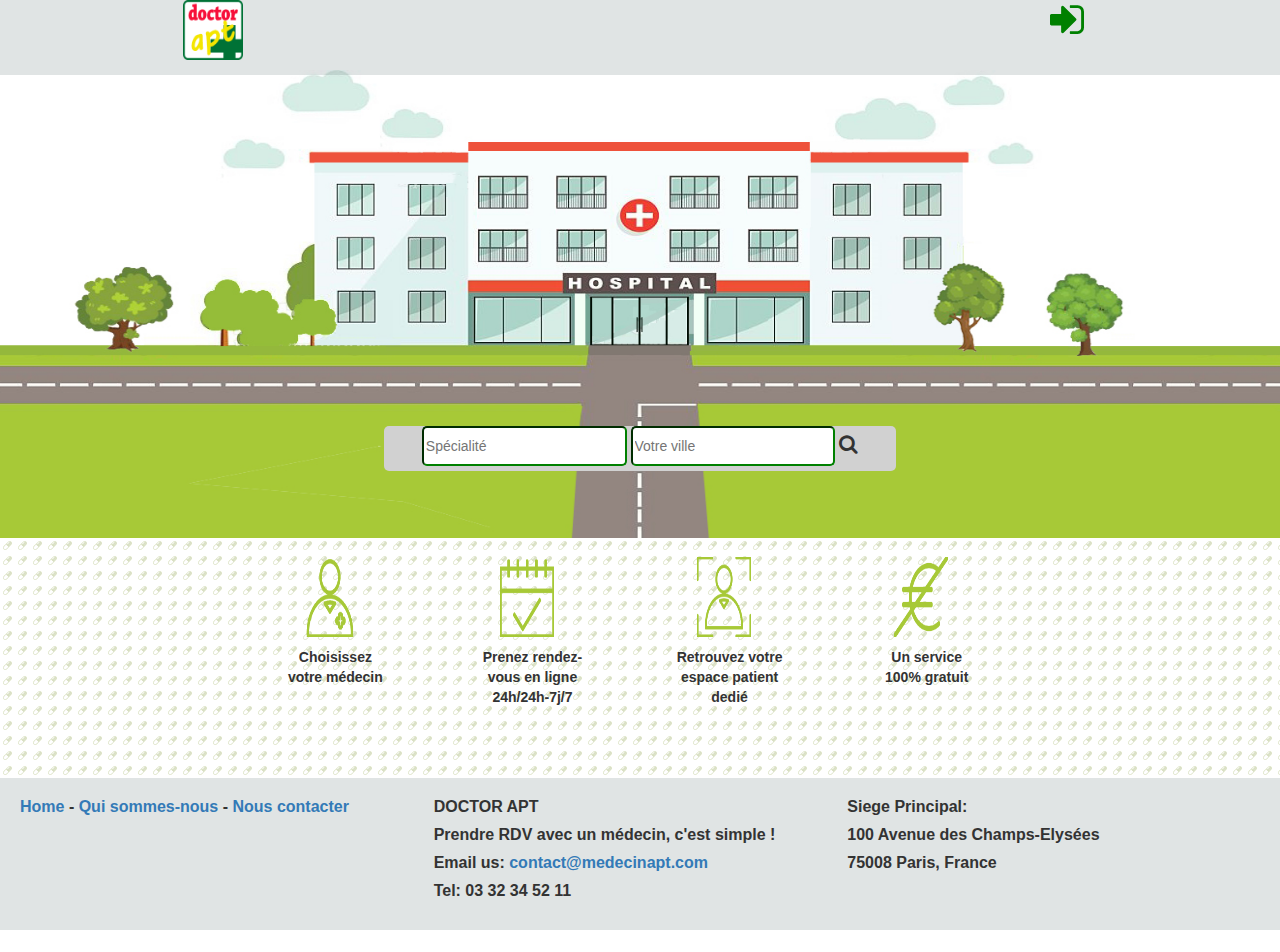
==== apt_priserdv/WebContent/index.html @ f5b25088 "commit" ====
<!DOCTYPE html>
<html>
<head>
	<meta http-equiv="Content-Type" content="text/html; charset=UTF-8"/>
	
	<title>DOCTOR APPOINTMENT</title>
	<link href="css/styles.css" rel="stylesheet" type="text/css">
	<link href="css/footer.css" rel="stylesheet" type="text/css">
	<link rel="stylesheet" href="https://www.w3schools.com/w3css/3/w3.css">
	<link rel="stylesheet" href="https://cdnjs.cloudflare.com/ajax/libs/font-awesome/4.7.0/css/font-awesome.min.css">
	<link rel="stylesheet" href="https://maxcdn.bootstrapcdn.com/bootstrap/3.3.7/css/bootstrap.min.css">
	<script src=”https://maxcdn.bootstrapcdn.com/bootstrap/3.3.4/js/bootstrap.min.js”></script>
	<meta name="viewport" content="width=device-width, initial-scale=1">
	
	<script src="jquery/jquery-3.1.1.js"></script>
	<script src="js/load.js"></script>
	
</head>
<body>
	<div id="apt_header"></div>
	<div id="apt_main"></div>
	<div id="apt_footer"></div>
</body>
</html>
---- apt_priserdv/WebContent/css/styles.css ----
@CHARSET "ISO-8859-1";

body{
	display: block;
	max-width: 1500px;
	margin: auto;
	width: 100%;
}

a{
	cursor:pointer;
}

#apt_header{
	display: block;
	height: 75px;
	width: 100%;
	background-color: rgba(100,120,120,0.2);
	position: fixed;
	z-index:1; 
	top: 0;
}

#apt_header img{
	width: 60px;
	height: 60px;
}

#apt_login{
	width: 80%;
	border-collapse: collapse;
	padding: 3px;
	z-index: 1 !important;
	background-color: #292732;
	opacity: 0.8;
	position: fixed;
	text-align: center;
	padding: 2px;
	margin-left: 10%;
	margin-top: 10%;
}

#frm_login{
	width: 60%;
}

#apt_main_p1{
	height:70%;
	width: 100%;
	background-image : url("../img/hopital.jpg");
 	background-size : cover; 
	background-repeat:no-repeat;
	background-size: 100% 100%; 
	position:relative;
}

#apt_main_searchbar{
	width: 40%;
	height: 45px;
	background-color : #d1d1d1;
	border-radius: 5px;
	position:relative;
	top:80%;
/* 	padding:0; */
/* 	margin:0; */
	margin: auto;
	text-align: center;
}

.searchfield{
	width: 40%;
	height: 40px;
	color:green;
	border-radius: 5px;
	border-color: green green;
	margin: auto;
	display: inline-block;
}

#input1{
/* 	float:left; */
	position:absolute;
/* 	width:33%; */
/* 	height: 80%; */
	color:green;
	border-radius: 3px;
/* 	left:6%; */
/* 	top:10%; */
	border-color: green green;
	margin: auto;
}
#input2{
/* 	float:left; */
	position:absolute;
/* 	width:33%; */
/* 	height: 80%; */
	color:green;
	border-radius: 3px;
/* 	left:39%; */
/* 	top:10%; */
	border-color: green green;
	margin: auto;
}

/* #apt_main_p12 button{ */
/* 	float:left; */
/* 	position:absolute; */
/* 	width:15%; */
/* 	height:80%; */
/* 	left:75%; */
/* 	top:10%; */
/* } */

/* #apt_main_p12 input, textarea { */
/*   background-color : #d1d1d1; */
/* } */

#apt_main_p2{
	width:100%;
	height: 30%;
	background-image:  url("../img/dg.png");
	background-repeat: left top repeat;
	position:relative;
	padding-top:10px;
}
#apt_main_p22 div{
	width:12%;
	height:70%;
	float:left ;
	position:relative;
	margin-top:1%;
	margin-left: 10%;
}
#apt_main_p22 img{
	width:50%;
	height:50%;
	position:relative;
	margin-left:20%;	
}
#apt_main_p22{
	width:70%;
	height:100%;
	float:left;
}
#apt_main_p22 p{
	margin-top:10px;
	font-size:14px;
	font-weight: bold;
	text-align:center;
	position:relative;
}
#apt_main_p21, #apt_main_p23{
	width:15%;
	height:100%;
	float:left
}
#apt_main{
	height: 800px;
	margin-top: -22px;
}

#frm_login{
	margin: auto;
	width: 90%;
}

.input-group{
	margin-top: 7px;
	display: inline-block;
}
---- apt_priserdv/WebContent/css/footer.css ----
footer{
	bottom: 0;
	background-color: rgba(100, 120, 120, 0.2);
	box-shadow: 0 1px 1px 0 rgba(0, 0, 0, 0.12);
	box-sizing: border-box;
	width: 100%;
	text-align: left;
	font: bold 16px sans-serif;
	padding: 20px;
	margin-top: 20px auto;
}

.footer-left,
.footer-center,
.footer-right{
	display: inline-block;
	vertical-align: top;
	width: 33%;
}
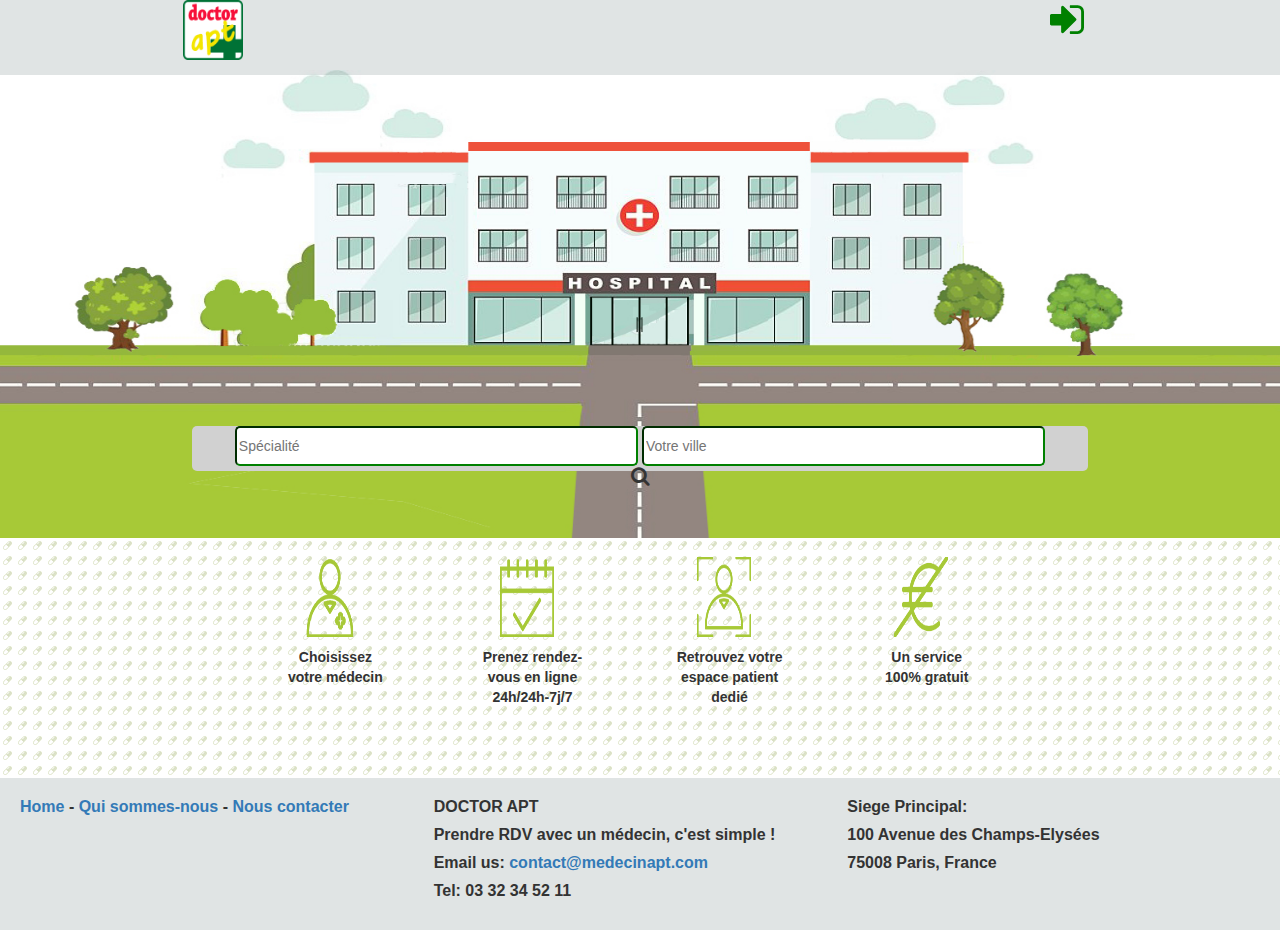
==== commit 6d9c6082: "commit" ====
--- a/apt_priserdv/WebContent/index.html
+++ b/apt_priserdv/WebContent/index.html
@@ -6,6 +6,7 @@
 	<title>DOCTOR APPOINTMENT</title>
 	<link href="css/styles.css" rel="stylesheet" type="text/css">
 	<link href="css/footer.css" rel="stylesheet" type="text/css">
+	<link href="css/mobile.css" rel="stylesheet" type="text/css">
 	<link rel="stylesheet" href="https://www.w3schools.com/w3css/3/w3.css">
 	<link rel="stylesheet" href="https://cdnjs.cloudflare.com/ajax/libs/font-awesome/4.7.0/css/font-awesome.min.css">
 	<link rel="stylesheet" href="https://maxcdn.bootstrapcdn.com/bootstrap/3.3.7/css/bootstrap.min.css">
--- a/apt_priserdv/WebContent/css/mobile.css
+++ b/apt_priserdv/WebContent/css/mobile.css
@@ -0,0 +1,41 @@
+@CHARSET "ISO-8859-1";
+#apt_main_searchbar{
+	display: block;
+	width: 70%;
+	border-radius: 5px;
+	position:relative;
+	top:80%;
+	margin: auto;
+	text-align: center;
+}
+
+.searchfield{
+	width: 45%;
+	height: 40px;
+	color:green;
+	border-radius: 5px;
+	border-color: green green;
+	margin: auto;
+	display: inline-block;
+}
+
+@media (max-width:605px) {
+    #apt_main_searchbar{
+		width: 100%;
+		height: 45px;
+		border-radius: 5px;
+		position:relative;
+		top:70%;
+		margin: auto;
+		text-align: center;
+	}
+    .searchfield{
+		width: 90%;
+		height: 40px;
+		color:green;
+		border-radius: 5px;
+		border-color: green green;
+		margin: 3px auto;
+	}
+}
+
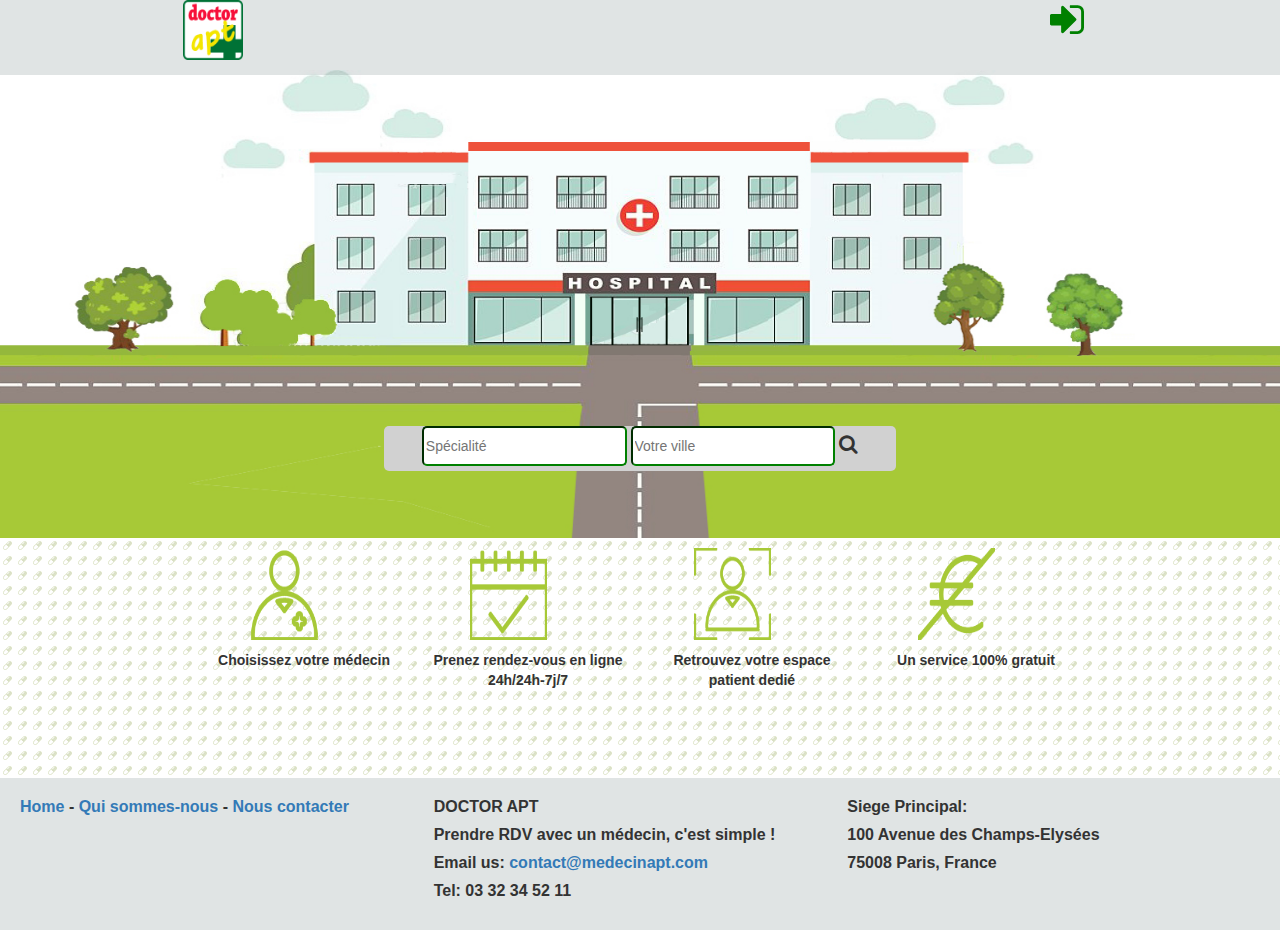
==== commit 41967858: "aa" ====
--- a/apt_priserdv/WebContent/index.html
+++ b/apt_priserdv/WebContent/index.html
@@ -5,8 +5,8 @@
 	
 	<title>DOCTOR APPOINTMENT</title>
 	<link href="css/styles.css" rel="stylesheet" type="text/css">
+	<link href="css/styles1.css" rel="stylesheet" type="text/css">
 	<link href="css/footer.css" rel="stylesheet" type="text/css">
-	<link href="css/mobile.css" rel="stylesheet" type="text/css">
 	<link rel="stylesheet" href="https://www.w3schools.com/w3css/3/w3.css">
 	<link rel="stylesheet" href="https://cdnjs.cloudflare.com/ajax/libs/font-awesome/4.7.0/css/font-awesome.min.css">
 	<link rel="stylesheet" href="https://maxcdn.bootstrapcdn.com/bootstrap/3.3.7/css/bootstrap.min.css">
--- a/apt_priserdv/WebContent/css/styles.css
+++ b/apt_priserdv/WebContent/css/styles.css
@@ -1,11 +1,6 @@
 @CHARSET "ISO-8859-1";
 
-body{
-	display: block;
-	max-width: 1500px;
-	margin: auto;
-	width: 100%;
-}
+
 
 a{
 	cursor:pointer;
@@ -89,31 +84,7 @@
 	border-color: green green;
 	margin: auto;
 }
-#input2{
-/* 	float:left; */
-	position:absolute;
-/* 	width:33%; */
-/* 	height: 80%; */
-	color:green;
-	border-radius: 3px;
-/* 	left:39%; */
-/* 	top:10%; */
-	border-color: green green;
-	margin: auto;
-}
 
-/* #apt_main_p12 button{ */
-/* 	float:left; */
-/* 	position:absolute; */
-/* 	width:15%; */
-/* 	height:80%; */
-/* 	left:75%; */
-/* 	top:10%; */
-/* } */
-
-/* #apt_main_p12 input, textarea { */
-/*   background-color : #d1d1d1; */
-/* } */
 
 #apt_main_p2{
 	width:100%;
@@ -123,17 +94,23 @@
 	position:relative;
 	padding-top:10px;
 }
+#apt_main_p22{
+	width:70%;
+	height:100%;
+	float:left;
+}
 #apt_main_p22 div{
-	width:12%;
+	/*width:12%;
 	height:70%;
-	float:left ;
+	float:left ;*/
+	height:100%;
 	position:relative;
-	margin-top:1%;
-	margin-left: 10%;
+	/*margin-top:1%;
+	margin-left: 10%;*/
 }
 #apt_main_p22 img{
-	width:50%;
-	height:50%;
+	width:40%;
+	height:40%;
 	position:relative;
 	margin-left:20%;	
 }
--- a/apt_priserdv/WebContent/css/styles1.css
+++ b/apt_priserdv/WebContent/css/styles1.css
@@ -0,0 +1,13 @@
+@CHARSET "ISO-8859-1";
+@media screen and (max-width: 500px){
+#apt_login{
+	opacity: 1;
+}
+#apt_main_p2{
+	height:600px;
+}
+#apt_main_p22{
+	
+}
+
+	}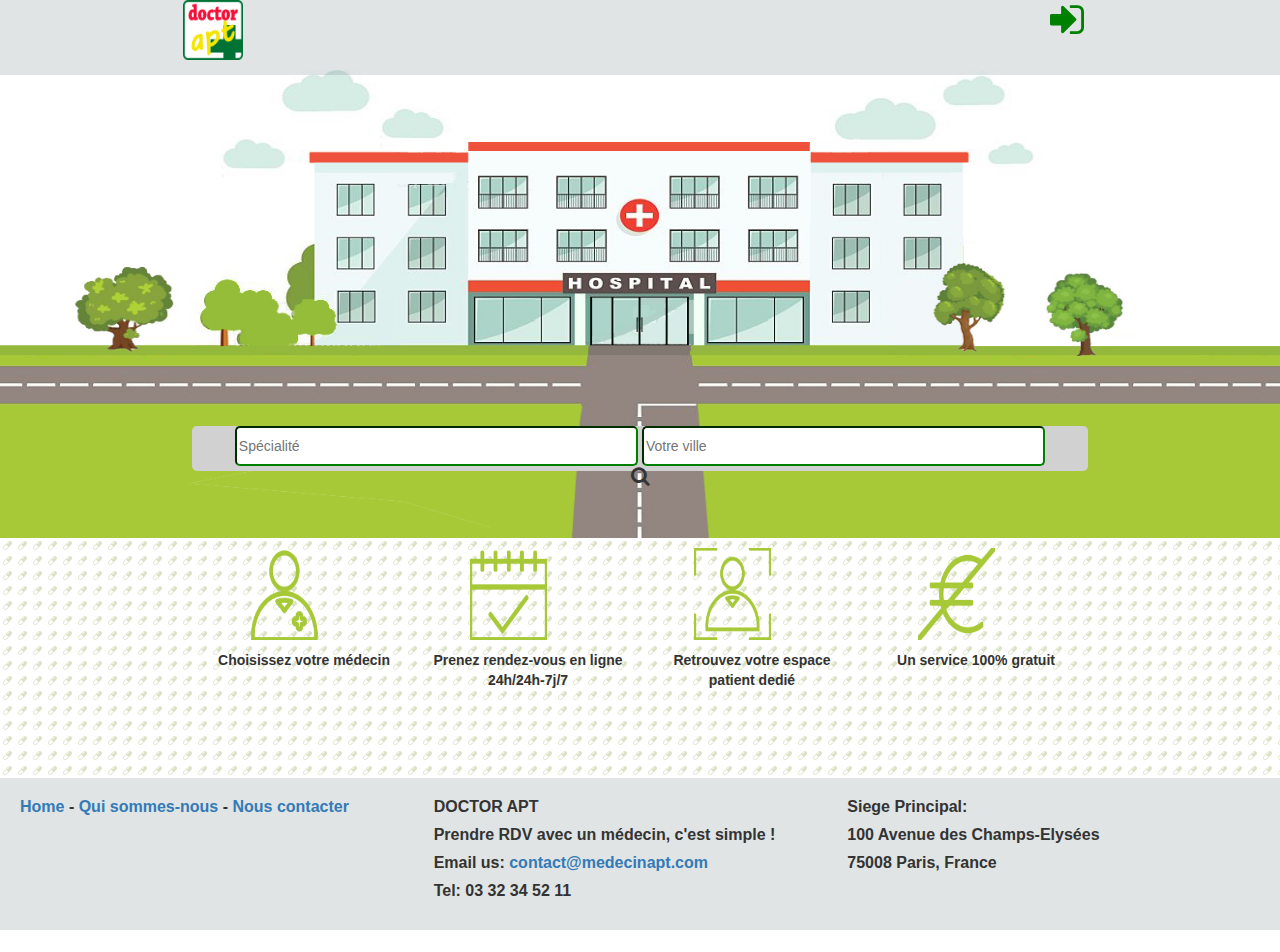
==== commit 5ca0737d: "Merge branch 'master' of https://github.com/nsta9x/appointment.git" ====
--- a/apt_priserdv/WebContent/index.html
+++ b/apt_priserdv/WebContent/index.html
@@ -7,6 +7,7 @@
 	<link href="css/styles.css" rel="stylesheet" type="text/css">
 	<link href="css/styles1.css" rel="stylesheet" type="text/css">
 	<link href="css/footer.css" rel="stylesheet" type="text/css">
+	<link href="css/mobile.css" rel="stylesheet" type="text/css">
 	<link rel="stylesheet" href="https://www.w3schools.com/w3css/3/w3.css">
 	<link rel="stylesheet" href="https://cdnjs.cloudflare.com/ajax/libs/font-awesome/4.7.0/css/font-awesome.min.css">
 	<link rel="stylesheet" href="https://maxcdn.bootstrapcdn.com/bootstrap/3.3.7/css/bootstrap.min.css">
--- a/apt_priserdv/WebContent/css/mobile.css
+++ b/apt_priserdv/WebContent/css/mobile.css
@@ -0,0 +1,41 @@
+@CHARSET "ISO-8859-1";
+#apt_main_searchbar{
+	display: block;
+	width: 70%;
+	border-radius: 5px;
+	position:relative;
+	top:80%;
+	margin: auto;
+	text-align: center;
+}
+
+.searchfield{
+	width: 45%;
+	height: 40px;
+	color:green;
+	border-radius: 5px;
+	border-color: green green;
+	margin: auto;
+	display: inline-block;
+}
+
+@media (max-width:605px) {
+    #apt_main_searchbar{
+		width: 100%;
+		height: 45px;
+		border-radius: 5px;
+		position:relative;
+		top:70%;
+		margin: auto;
+		text-align: center;
+	}
+    .searchfield{
+		width: 90%;
+		height: 40px;
+		color:green;
+		border-radius: 5px;
+		border-color: green green;
+		margin: 3px auto;
+	}
+}
+
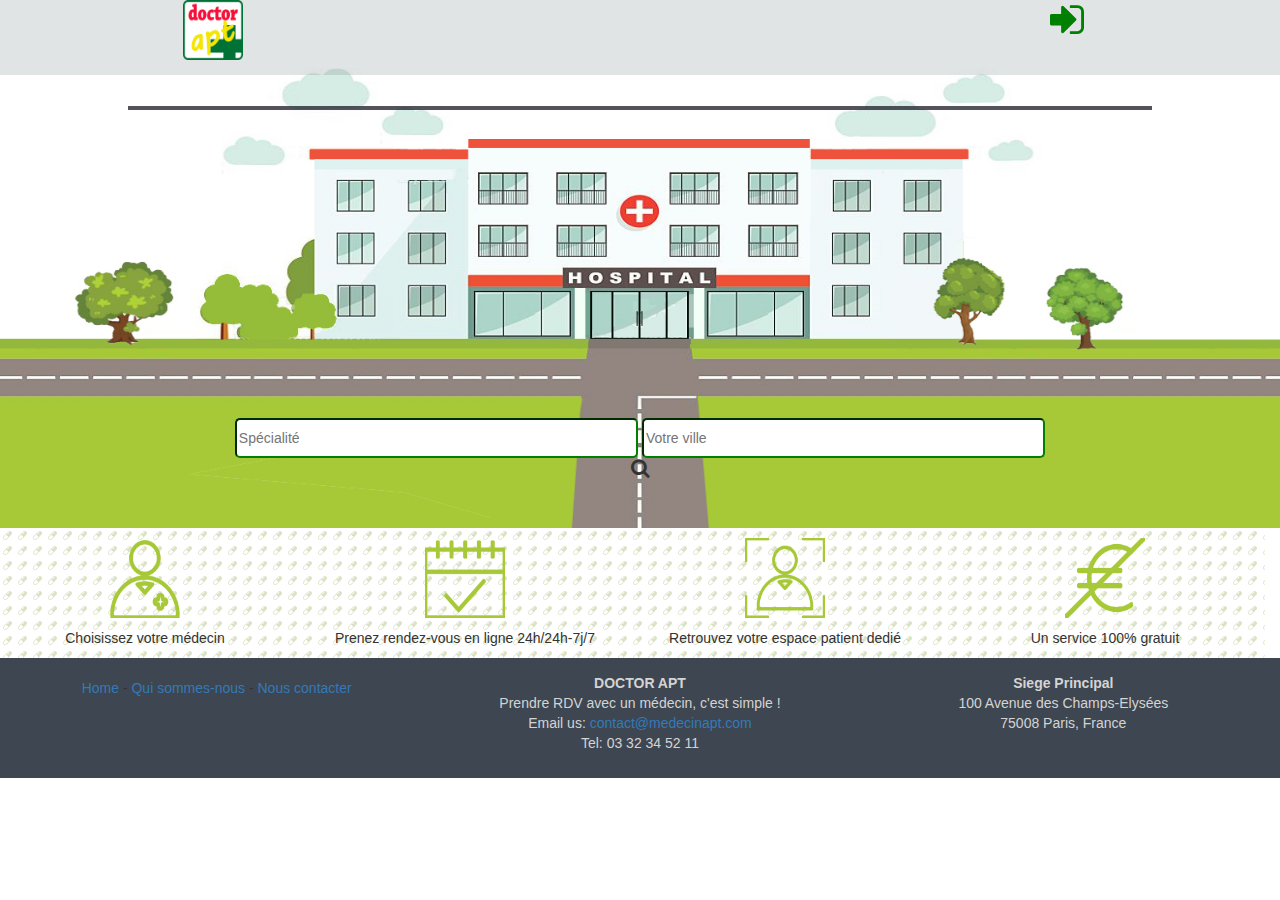
==== commit 1c01c27f: "cm" ====
--- a/apt_priserdv/WebContent/index.html
+++ b/apt_priserdv/WebContent/index.html
@@ -6,7 +6,6 @@
 	<title>DOCTOR APPOINTMENT</title>
 	<link href="css/styles.css" rel="stylesheet" type="text/css">
 	<link href="css/styles1.css" rel="stylesheet" type="text/css">
-	<link href="css/footer.css" rel="stylesheet" type="text/css">
 	<link href="css/mobile.css" rel="stylesheet" type="text/css">
 	<link rel="stylesheet" href="https://www.w3schools.com/w3css/3/w3.css">
 	<link rel="stylesheet" href="https://cdnjs.cloudflare.com/ajax/libs/font-awesome/4.7.0/css/font-awesome.min.css">
--- a/apt_priserdv/WebContent/css/styles.css
+++ b/apt_priserdv/WebContent/css/styles.css
@@ -1,9 +1,11 @@
 @CHARSET "ISO-8859-1";
-
-
 
 a{
 	cursor:pointer;
+}
+
+.center{
+	text-align: center;
 }
 
 #apt_header{
@@ -40,7 +42,7 @@
 }
 
 #apt_main_p1{
-	height:70%;
+	height:550px;
 	width: 100%;
 	background-image : url("../img/hopital.jpg");
  	background-size : cover; 
@@ -50,20 +52,17 @@
 }
 
 #apt_main_searchbar{
-	width: 40%;
-	height: 45px;
-	background-color : #d1d1d1;
+	display: block;
+	width: 70%;
 	border-radius: 5px;
 	position:relative;
 	top:80%;
-/* 	padding:0; */
-/* 	margin:0; */
 	margin: auto;
 	text-align: center;
 }
 
 .searchfield{
-	width: 40%;
+	width: 45%;
 	height: 40px;
 	color:green;
 	border-radius: 5px;
@@ -72,67 +71,24 @@
 	display: inline-block;
 }
 
-#input1{
-/* 	float:left; */
-	position:absolute;
-/* 	width:33%; */
-/* 	height: 80%; */
-	color:green;
-	border-radius: 3px;
-/* 	left:6%; */
-/* 	top:10%; */
-	border-color: green green;
-	margin: auto;
-}
-
-
 #apt_main_p2{
-	width:100%;
-	height: 30%;
+	width: 100%;
+	height: auto;
 	background-image:  url("../img/dg.png");
 	background-repeat: left top repeat;
 	position:relative;
-	padding-top:10px;
+	padding-top:10px;
+	text-align: center;
 }
-#apt_main_p22{
-	width:70%;
-	height:100%;
-	float:left;
+
+#apt_main_p2 img{
+	width: 80px;
+	height: 80px;
+	margin-bottom: 10px;
 }
-#apt_main_p22 div{
-	/*width:12%;
-	height:70%;
-	float:left ;*/
-	height:100%;
-	position:relative;
-	/*margin-top:1%;
-	margin-left: 10%;*/
-}
-#apt_main_p22 img{
-	width:40%;
-	height:40%;
-	position:relative;
-	margin-left:20%;	
-}
-#apt_main_p22{
-	width:70%;
-	height:100%;
-	float:left;
-}
-#apt_main_p22 p{
-	margin-top:10px;
-	font-size:14px;
-	font-weight: bold;
-	text-align:center;
-	position:relative;
-}
-#apt_main_p21, #apt_main_p23{
-	width:15%;
-	height:100%;
-	float:left
-}
+
 #apt_main{
-	height: 800px;
+/* 	height: 800px; */
 	margin-top: -22px;
 }
 
@@ -145,3 +101,13 @@
 	margin-top: 7px;
 	display: inline-block;
 }
+
+#apt_footer p{
+	 line-height: 10px;
+	 color: #D4D4D4;
+}
+
+#apt_footer{
+	background-color: #3E4651;
+	padding: 10px;
+}
--- a/apt_priserdv/WebContent/css/styles1.css
+++ b/apt_priserdv/WebContent/css/styles1.css
@@ -1,13 +1,16 @@
 @CHARSET "ISO-8859-1";
-@media screen and (max-width: 500px){
-#apt_login{
-	opacity: 1;
-}
-#apt_main_p2{
-	height:600px;
-}
-#apt_main_p22{
+@media screen and (max-width: 605px){
+
+	#apt_login{
+		opacity: 1;
+	}
+
+	#apt_main{
+		height:relative;
+	}
 	
-}
-
-	}+	#apt_main_p2 img{
+		width: 60px;
+		height: 60px;
+	}
+}--- a/apt_priserdv/WebContent/css/mobile.css
+++ b/apt_priserdv/WebContent/css/mobile.css
@@ -1,25 +1,8 @@
 @CHARSET "ISO-8859-1";
-#apt_main_searchbar{
-	display: block;
-	width: 70%;
-	border-radius: 5px;
-	position:relative;
-	top:80%;
-	margin: auto;
-	text-align: center;
-}
 
-.searchfield{
-	width: 45%;
-	height: 40px;
-	color:green;
-	border-radius: 5px;
-	border-color: green green;
-	margin: auto;
-	display: inline-block;
-}
 
 @media (max-width:605px) {
+	
     #apt_main_searchbar{
 		width: 100%;
 		height: 45px;
@@ -28,6 +11,7 @@
 		top:70%;
 		margin: auto;
 		text-align: center;
+		background-color:transparent;
 	}
     .searchfield{
 		width: 90%;
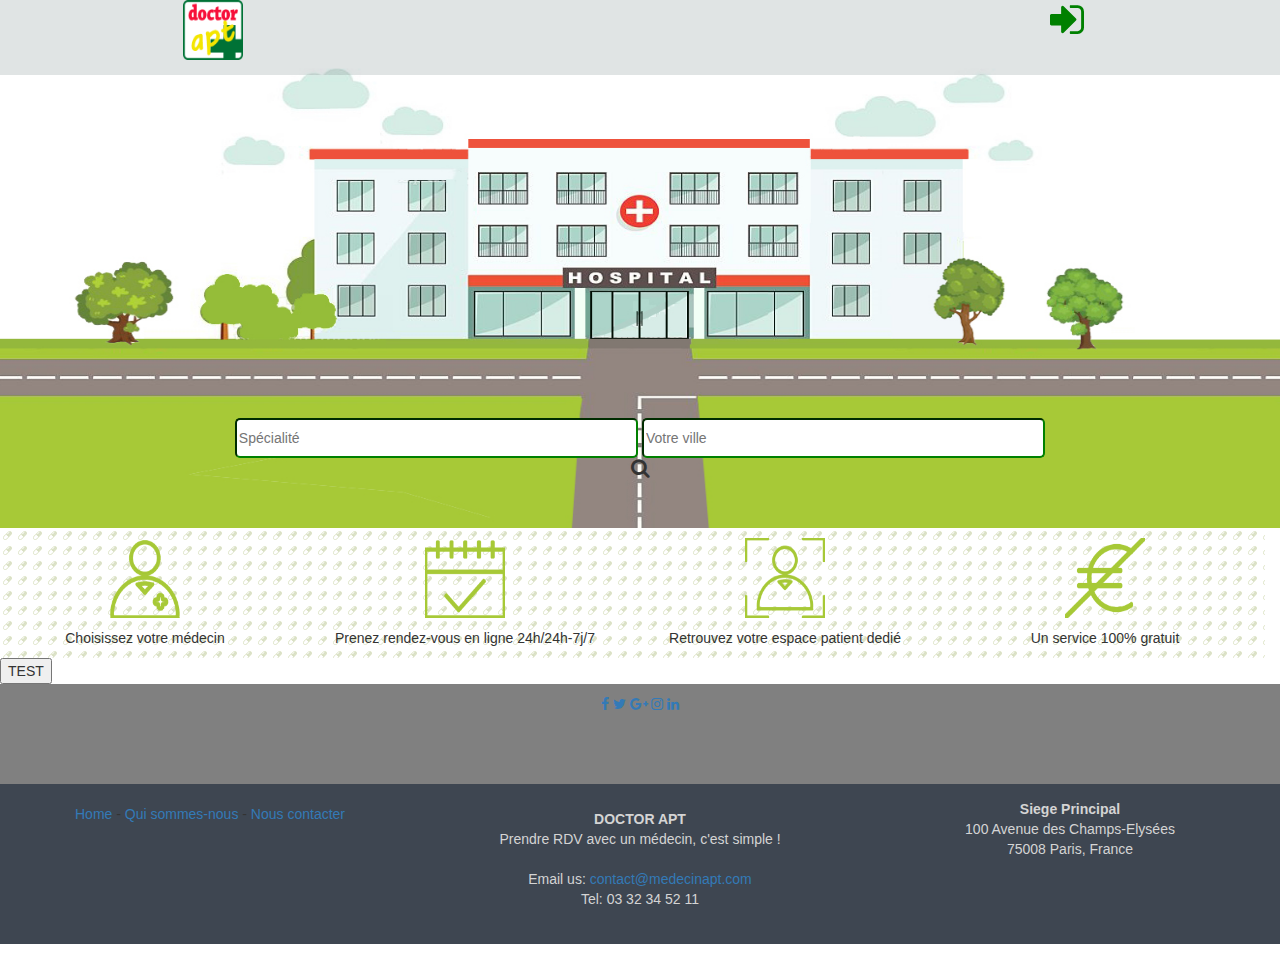
==== commit 8a4ad2d5: "a" ====
--- a/apt_priserdv/WebContent/index.html
+++ b/apt_priserdv/WebContent/index.html
@@ -15,7 +15,7 @@
 	
 	<script src="jquery/jquery-3.1.1.js"></script>
 	<script src="js/load.js"></script>
-	
+	<script src="js/apt_login.js"></script>
 </head>
 <body>
 	<div id="apt_header"></div>
--- a/apt_priserdv/WebContent/css/styles.css
+++ b/apt_priserdv/WebContent/css/styles.css
@@ -109,5 +109,7 @@
 
 #apt_footer{
 	background-color: #3E4651;
-	padding: 10px;
 }
+#apt_footer div{
+	padding:10px;
+}--- a/apt_priserdv/WebContent/css/styles1.css
+++ b/apt_priserdv/WebContent/css/styles1.css
@@ -1,6 +1,6 @@
 @CHARSET "ISO-8859-1";
 @media screen and (max-width: 605px){
-
+
 	#apt_login{
 		opacity: 1;
 	}
@@ -13,4 +13,9 @@
 		width: 60px;
 		height: 60px;
 	}
-}+}
+#apt_main_p3{
+	width:100%;
+	height:100px;
+	background-color:grey;
+}
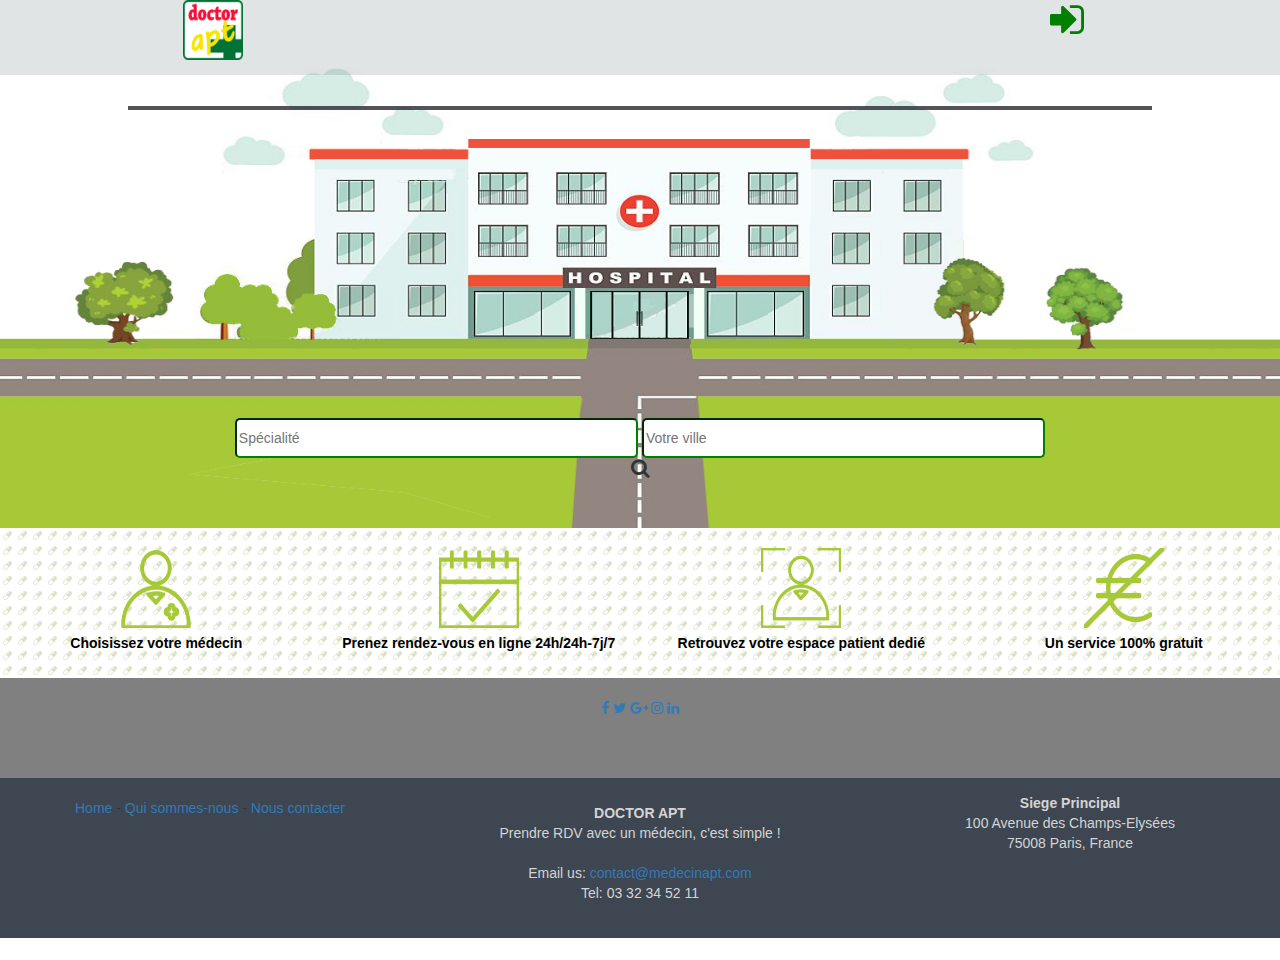
==== commit 06e990d0: "a" ====
--- a/apt_priserdv/WebContent/index.html
+++ b/apt_priserdv/WebContent/index.html
@@ -7,6 +7,7 @@
 	<link href="css/styles.css" rel="stylesheet" type="text/css">
 	<link href="css/styles1.css" rel="stylesheet" type="text/css">
 	<link href="css/mobile.css" rel="stylesheet" type="text/css">
+		<link href="css/styleClient.css" rel="stylesheet" type="text/css">
 	<link rel="stylesheet" href="https://www.w3schools.com/w3css/3/w3.css">
 	<link rel="stylesheet" href="https://cdnjs.cloudflare.com/ajax/libs/font-awesome/4.7.0/css/font-awesome.min.css">
 	<link rel="stylesheet" href="https://maxcdn.bootstrapcdn.com/bootstrap/3.3.7/css/bootstrap.min.css">
@@ -15,7 +16,7 @@
 	
 	<script src="jquery/jquery-3.1.1.js"></script>
 	<script src="js/load.js"></script>
-	<script src="js/apt_login.js"></script>
+
 </head>
 <body>
 	<div id="apt_header"></div>
--- a/apt_priserdv/WebContent/css/styles.css
+++ b/apt_priserdv/WebContent/css/styles.css
@@ -1,5 +1,7 @@
 @CHARSET "ISO-8859-1";
-
+html{
+	width:100%;
+}
 a{
 	cursor:pointer;
 }
@@ -42,8 +44,7 @@
 }
 
 #apt_main_p1{
-	height:550px;
-	width: 100%;
+	height:550px;
 	background-image : url("../img/hopital.jpg");
  	background-size : cover; 
 	background-repeat:no-repeat;
@@ -72,10 +73,11 @@
 }
 
 #apt_main_p2{
-	width: 100%;
+	
 	height: auto;
 	background-image:  url("../img/dg.png");
-	background-repeat: left top repeat;
+	background-repeat: left top repeat;
+	background-color:white;
 	position:relative;
 	padding-top:10px;
 	text-align: center;
--- a/apt_priserdv/WebContent/css/styles1.css
+++ b/apt_priserdv/WebContent/css/styles1.css
@@ -15,7 +15,7 @@
 	}
 }
 #apt_main_p3{
-	width:100%;
+
 	height:100px;
 	background-color:grey;
 }
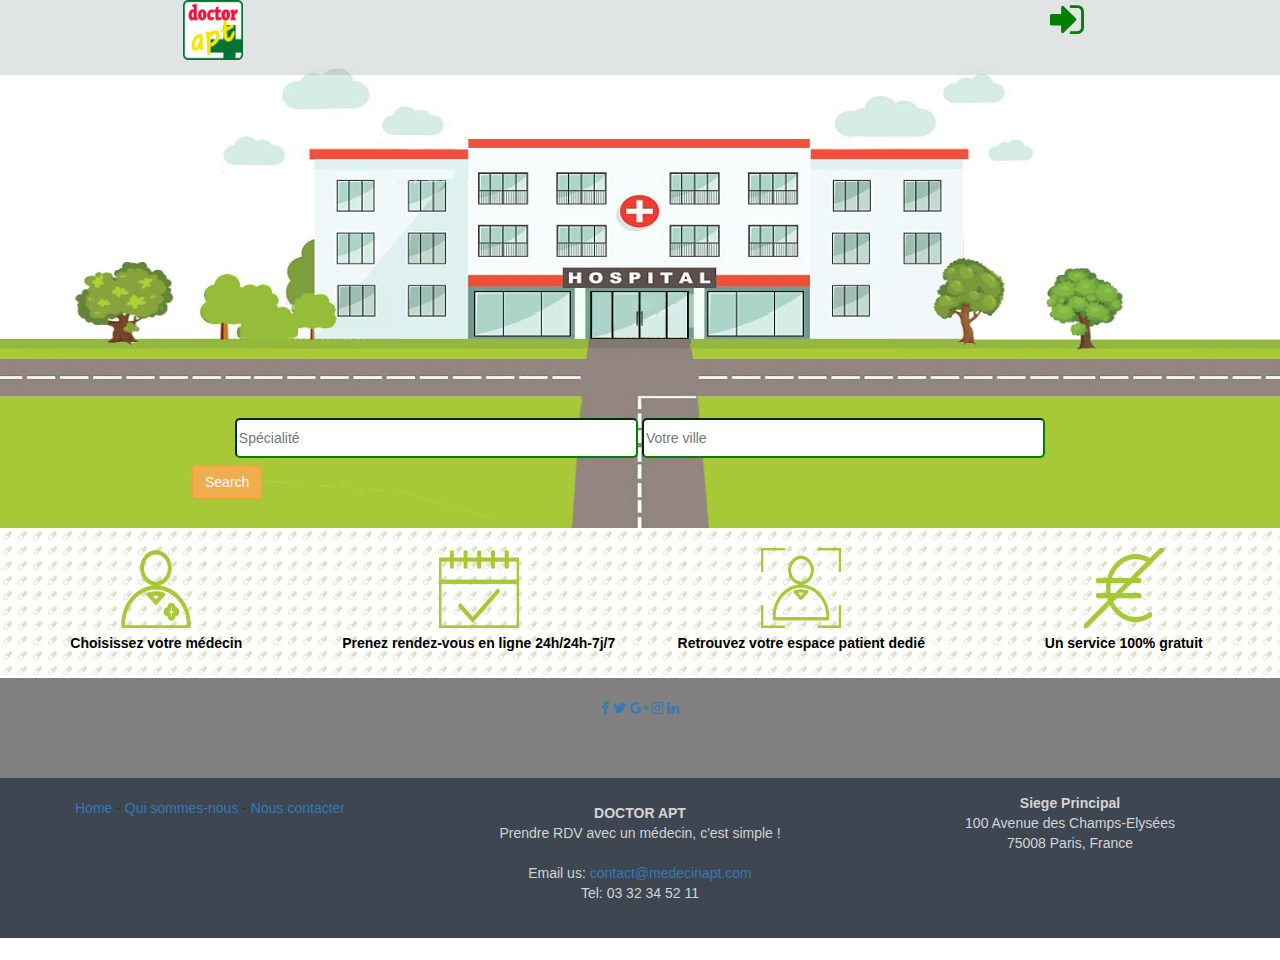
==== commit 7a594b57: "5/30/2017" ====
--- a/apt_priserdv/WebContent/index.html
+++ b/apt_priserdv/WebContent/index.html
@@ -7,6 +7,7 @@
 	<link href="css/styles.css" rel="stylesheet" type="text/css">
 	<link href="css/styles1.css" rel="stylesheet" type="text/css">
 	<link href="css/mobile.css" rel="stylesheet" type="text/css">
+	<link href="css/reservation.css" rel="stylesheet" type="text/css">
 		<link href="css/styleClient.css" rel="stylesheet" type="text/css">
 	<link rel="stylesheet" href="https://www.w3schools.com/w3css/3/w3.css">
 	<link rel="stylesheet" href="https://cdnjs.cloudflare.com/ajax/libs/font-awesome/4.7.0/css/font-awesome.min.css">
--- a/apt_priserdv/WebContent/css/styles.css
+++ b/apt_priserdv/WebContent/css/styles.css
@@ -29,7 +29,7 @@
 	width: 80%;
 	border-collapse: collapse;
 	padding: 3px;
-	z-index: 1 !important;
+	z-index: 0 !important;
 	background-color: #292732;
 	opacity: 0.8;
 	position: fixed;
--- a/apt_priserdv/WebContent/css/styleClient.css
+++ b/apt_priserdv/WebContent/css/styleClient.css
@@ -0,0 +1,40 @@
+#client{
+	width:70%;
+	background-color:#ecf0f1;
+}
+#client_p1{
+	height:100%;
+	background-color:white;
+	position:relative;
+}
+#client_p2{
+	height:100%;
+}
+#client_p11{
+	height:300px;
+	position:relative;
+}
+#client_p11 img{	
+	height:100%;
+	position: relative;
+}
+#client_p12{
+	height:500px;
+	background-color:white;
+	
+}
+#client_p12 p{
+	position: relative;
+	top: 30px;
+	}
+#client_p21{
+	height:390px;
+	background-color:white;
+	position:relative;
+}
+#client_p22{
+	height:390px;
+	background-color:white;
+	position:relative;
+	margin-top:20px;
+}